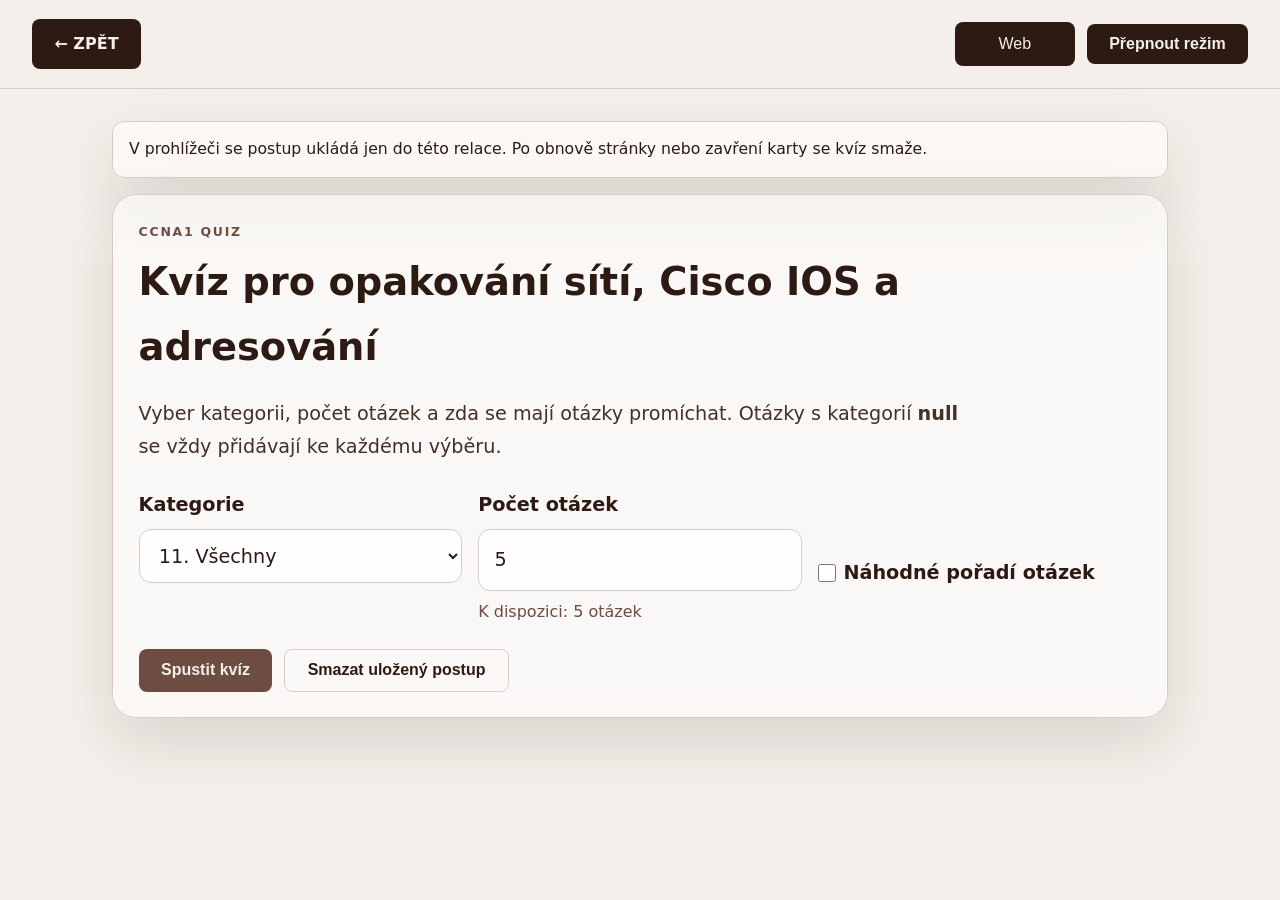
==== quiz.html @ b0972dff "Adding Quiz" ====
<!DOCTYPE html>
<html lang="cs">
<head>
	<meta charset="UTF-8">
	<meta name="viewport" content="width=device-width, initial-scale=1.0">
	<title>CCNA1 Kvíz</title>
	<meta name="description" content="Interaktivní CCNA1 kvíz se 168 otázkami, kategoriemi, průběžným ukládáním postupu a podporou PWA i webového režimu.">
	<meta name="theme-color" content="#0b1220">
	<link rel="manifest" href="/manifest.json">
	<link rel="stylesheet" href="tahak.css">
	<link rel="stylesheet" href="quiz.css">
</head>
<body>
	<div class="top-bar">
        <a href="https://opikula.dev/projects.html" class="btn">← ZPĚT</a>
		<div class="top-actions">
				<button class="btn nav-switch-button" id="goWebButton" type="button">Web</button>
			<button class="btn" id="themeToggle" onclick="toggleTheme()">Přepnout režim</button>
		</div>
	</div>

	<div class="quiz-shell">
		<div class="quiz-alert" id="webWarning" hidden>
			V prohlížeči se postup ukládá jen do této relace. Po obnově stránky nebo zavření karty se kvíz smaže.
		</div>

		<section class="quiz-panel is-active" id="startScreen">
			<div class="panel-copy">
				<p class="eyebrow">CCNA1 quiz</p>
				<h1>Kvíz pro opakování sítí, Cisco IOS a adresování</h1>
				<p class="lead">
					Vyber kategorii, počet otázek a zda se mají otázky promíchat. Otázky s kategorií <strong>null</strong>
					se vždy přidávají ke každému výběru.
				</p>
			</div>

			<div class="start-grid">
				<label class="field">
					<span>Kategorie</span>
					<select id="categorySelect"></select>
				</label>

				<label class="field">
					<span>Počet otázek</span>
					<input id="questionCount" type="number" min="1" value="5">
					<small id="availableCountInfo"></small>
				</label>

				<label class="checkbox-field">
					<input id="shuffleToggle" type="checkbox">
					<span>Náhodné pořadí otázek</span>
				</label>
			</div>

			<div class="start-actions">
				<button class="btn btn-primary" id="startQuizButton">Spustit kvíz</button>
				<button class="btn btn-secondary" id="resetSavedButton" type="button">Smazat uložený postup</button>
			</div>
		</section>

		<section class="quiz-panel" id="quizScreen" hidden>
			<div class="quiz-meta">
				<div>
					<p class="eyebrow" id="quizCategoryLabel">Kategorie</p>
					<h2 id="quizTitle">Otázka</h2>
				</div>
				<div style="display:flex;align-items:center;gap:8px;">
					<div class="progress-chip" id="progressChip">0 %</div>
					<button class="btn btn-secondary" id="backToSettingsButton" type="button">Zpět na nastavení</button>
				</div>
			</div>

			<div class="progress-track" aria-hidden="true">
				<div class="progress-fill" id="progressFill"></div>
			</div>

			<p class="question-counter" id="questionCounter"></p>
			<div class="question-nav-shell" aria-label="Rychlá navigace mezi otázkami">
				<button class="nav-arrow" id="questionNavPrev" type="button" aria-label="Předchozí blok">‹</button>
				<div class="question-nav-viewport" id="questionNavViewport">
					<div class="question-nav-track" id="questionNavTrack"></div>
				</div>
				<button class="nav-arrow" id="questionNavNext" type="button" aria-label="Další blok">›</button>
			</div>
			<p class="question-text" id="questionText"></p>
			<div class="explanation-box" id="explanationBox" hidden>
				<p class="eyebrow">Vysvětlení</p>
				<p id="explanationText"></p>
			</div>

			<div class="answers-grid" id="answersGrid"></div>

			<div class="quiz-actions">
				<button class="btn btn-secondary" id="prevQuestionButton" type="button">Zpět</button>
				<button class="btn btn-primary" id="nextQuestionButton" type="button">Další</button>
				<button class="btn btn-secondary" id="finishQuizButton" type="button">Dokončit kvíz</button>
			</div>

		</section>

		<section class="quiz-panel" id="resultScreen" hidden>
			<div class="panel-copy">
				<p class="eyebrow">Výsledek</p>
				<h2>Hotovo</h2>
				<p class="lead" id="resultSummary"></p>
			</div>

			<div class="result-grid">
				<article class="result-card">
					<span>Správně</span>
					<strong id="correctCount">0</strong>
				</article>
				<article class="result-card">
					<span>Špatně</span>
					<strong id="wrongCount">0</strong>
				</article>
				<article class="result-card">
					<span>Úspěšnost</span>
					<strong id="resultPercent">0 %</strong>
				</article>
			</div>

			<div class="result-toolbar">
				<button class="btn btn-secondary is-active-filter" id="reviewWrongOnlyButton" type="button">Jen chyby</button>
				<button class="btn btn-secondary" id="reviewAllButton" type="button">Všechny otázky</button>
			</div>

			<div id="reviewList" class="review-list"></div>

			<div class="result-actions">
				<button class="btn btn-primary" id="restartQuizButton" type="button">Spustit znovu</button>
				<button class="btn btn-secondary" id="backToStartButton" type="button">Změnit nastavení</button>
			</div>
		</section>
	</div>

	<script src="tahak.js"></script>
	<script src="quiz.js"></script>
</body>
</html>
---- tahak.css ----
:root {
    --bg-color: #F4EFEA; 
    --text-color: #2D1A12;
    --accent-color: #6D4C41;
    --sidebar-bg: #EAE3DA;
    --border-color: #D7CCC8;
    --table-hdr-bg: #E1D7CE;
    --btn-bg: #2D1A12;
    --btn-text: #F4EFEA;
}

body.dark-mode {
    --bg-color: rgb(19, 0, 30);
    --text-color: rgb(255, 251, 219);
    --accent-color: #D1B3FF;
    --sidebar-bg: rgb(32, 10, 48);
    --border-color: rgb(55, 20, 80);
    --table-hdr-bg: rgb(45, 12, 65);
    --btn-bg: rgb(255, 251, 219);
    --btn-text: rgb(19, 0, 30);
}

* {
    box-sizing: border-box;
    margin: 0;
    padding: 0;
}

body {
    font-family: system-ui, -apple-system, BlinkMacSystemFont, 'Segoe UI', Roboto, sans-serif;
    background-color: var(--bg-color);
    color: var(--text-color);
    line-height: 1.7;
    font-size: 1.2rem;
    transition: background-color 0.3s ease, color 0.3s ease;
}

/* Keep page scroll working, but hide the visible right-side scrollbar. */
html,
body {
    -ms-overflow-style: none;
    scrollbar-width: none;
}

html::-webkit-scrollbar,
body::-webkit-scrollbar {
    display: none;
}

.top-bar {
    display: flex;
    justify-content: space-between;
    align-items: center;
    padding: 1.2rem 2rem;
    position: sticky;
    top: 0;
    background-color: var(--bg-color);
    z-index: 100;
    border-bottom: 1px solid var(--border-color);
    transition: background-color 0.3s ease, border-color 0.3s ease;
}

.btn {
    padding: 0.7rem 1.4rem;
    border: none;
    border-radius: 8px;
    font-weight: 600;
    cursor: pointer;
    text-decoration: none;
    font-size: 1rem;
    background-color: var(--btn-bg);
    color: var(--btn-text);
    transition: background-color 0.2s, color 0.2s, transform 0.1s;
}

.btn:active {
    transform: scale(0.98);
}

.nav-switch-button {
    display: inline-flex;
    align-items: center;
    justify-content: center;
    min-width: 7.5rem;
    height: 2.7rem;
    padding: 0 1.4rem;
    line-height: 1;
    text-align: center;
    font-weight: 400;
}

.container {
    display: grid;
    grid-template-columns: 1fr 340px;
    gap: 3rem;
    max-width: 1400px;
    margin: 0 auto;
    padding: 2rem;
}

main {
    max-width: 880px;
    width: 100%;
}

h1 {
    font-size: 2.4rem;
    margin-top: 3rem;
    margin-bottom: 1.2rem;
    color: var(--text-color);
    border-bottom: 3px solid var(--accent-color);
    padding-bottom: 0.5rem;
    scroll-margin-top: 90px;
}

h2 {
    font-size: 1.7rem;
    margin-top: 2rem;
    margin-bottom: 1rem;
}

p, ul, ol {
    margin-bottom: 1.5rem;
}

ul, ol {
    padding-left: 2rem;
}

li {
    margin-bottom: 0.6rem;
}

code {
    font-family: 'Courier New', Courier, monospace;
    background-color: var(--sidebar-bg);
    padding: 0.2rem 0.5rem;
    border-radius: 4px;
    font-size: 1.05rem;
    font-weight: bold;
}

hr {
    border: 0;
    height: 1px;
    background: var(--border-color);
    margin: 3rem 0;
}

table {
    width: 100%;
    border-collapse: collapse;
    margin: 2rem 0;
    font-size: 1.1rem;
}

th, td {
    border: 1px solid var(--border-color);
    padding: 1rem;
    text-align: left;
}

th {
    background-color: var(--table-hdr-bg);
    font-weight: 700;
}

aside {
    position: sticky;
    top: 100px;
    height: calc(100vh - 140px);
    background-color: var(--sidebar-bg);
    padding: 1.8rem;
    border-radius: 12px;
    overflow-y: auto;
    border: 1px solid var(--border-color);
    transition: background-color 0.3s ease, border-color 0.3s ease;
}

aside h3 {
    margin-bottom: 1.2rem;
    font-size: 1.3rem;
    text-transform: uppercase;
    letter-spacing: 0.5px;
    border-bottom: 2px solid var(--border-color);
    padding-bottom: 0.5rem;
}

.nav-links {
    display: flex;
    flex-direction: column;
    gap: 0.8rem;
}

.nav-links a {
    color: var(--text-color);
    text-decoration: none;
    font-size: 1rem;
    line-height: 1.4;
    padding: 0.5rem;
    border-radius: 6px;
    transition: background-color 0.2s;
}

.nav-links a:hover {
    background-color: var(--border-color);
}

@media (max-width: 1100px) {
    .container {
        grid-template-columns: 1fr;
        gap: 2rem;
    }
    aside {
        position: static;
        height: auto;
        order: -1;
        max-height: 400px;
    }
}

@media (max-width: 600px) {
    body {
        font-size: 1.1rem;
    }
    .top-bar {
        padding: 1rem;
    }
    .container {
        padding: 1rem;
    }
    h1 { font-size: 1.9rem; }
    h2 { font-size: 1.4rem; }
    
    table {
        display: block;
        overflow-x: auto;
        white-space: nowrap;
    }
}
---- quiz.css ----
:root {
    --quiz-surface: rgba(255, 255, 255, 0.55);
    --quiz-surface-strong: rgba(255, 255, 255, 0.82);
    --quiz-shadow: 0 24px 60px rgba(45, 26, 18, 0.12);
    --quiz-accent-soft: rgba(109, 76, 65, 0.12);
}

body.dark-mode {
    --quiz-surface: rgba(32, 10, 48, 0.72);
    --quiz-surface-strong: rgba(45, 12, 65, 0.92);
    --quiz-shadow: 0 24px 60px rgba(0, 0, 0, 0.3);
    --quiz-accent-soft: rgba(209, 179, 255, 0.14);
}


body {
    min-height: 100vh;
}

.top-bar {
    gap: 1rem;
    position: sticky;
    top: 0;
    z-index: 1000;
    justify-content: space-between;
}

.quiz-shell {
    position: relative;
    z-index: 1;
}

.quiz-home-link {
    position: relative;
    z-index: 1010;
}

.top-actions {
    display: flex;
    align-items: center;
    gap: 0.75rem;
}

.top-action-button {
    min-width: 7.5rem;
    text-align: center;
}

.quiz-shell {
    max-width: 1120px;
    margin: 0 auto;
    padding: 2rem;
}

.quiz-alert {
    margin-bottom: 1rem;
    padding: 0.9rem 1rem;
    border-radius: 12px;
    border: 1px solid var(--border-color);
    background: var(--quiz-surface);
    box-shadow: var(--quiz-shadow);
    font-size: 0.98rem;
}

.quiz-panel {
    background: var(--quiz-surface);
    border: 1px solid var(--border-color);
    border-radius: 24px;
    box-shadow: var(--quiz-shadow);
    padding: 1.6rem;
    backdrop-filter: blur(14px);
}

.quiz-panel + .quiz-panel {
    margin-top: 1rem;
}

.question-nav-shell {
    display: grid;
    grid-template-columns: auto 1fr auto;
    gap: 0.65rem;
    align-items: center;
    margin: 0.75rem 0 0.5rem;
}

.question-nav-viewport {
    overflow: hidden;
    min-width: 0;
}

.question-nav-track {
    display: flex;
    gap: 0.45rem;
    overflow-x: auto;
    scroll-behavior: smooth;
    padding-bottom: 0.2rem;
    scrollbar-width: none;
    -ms-overflow-style: none;
}

.question-nav-track::-webkit-scrollbar {
    display: none;
}

.nav-arrow {
    width: 2.55rem;
    height: 2.55rem;
    border-radius: 999px;
    border: 1px solid var(--border-color);
    background: var(--quiz-surface-strong);
    color: var(--text-color);
    font: inherit;
    font-size: 1.45rem;
    line-height: 1;
    cursor: pointer;
    flex: 0 0 auto;
}

.nav-arrow:disabled {
    opacity: 0.35;
    cursor: default;
}

.question-nav-btn {
    min-width: 2.75rem;
    height: 2.75rem;
    border-radius: 0.8rem;
    border: 1px solid var(--border-color);
    background: var(--quiz-surface-strong);
    color: var(--text-color);
    font-weight: 800;
    cursor: pointer;
    flex: 0 0 auto;
    padding: 0 0.7rem;
}

.question-nav-btn.is-answered {
    border-color: var(--accent-color);
    background: var(--quiz-accent-soft);
}

.question-nav-btn.is-current {
    box-shadow: inset 0 0 0 2px var(--accent-color);
    font-weight: 900;
}

.question-nav-btn.is-correct {
    border-color: #2d7f3d;
    background: rgba(45, 127, 61, 0.16);
}

.question-nav-btn.is-wrong {
    border-color: #b33a3a;
    background: rgba(179, 58, 58, 0.16);
}

.question-nav-btn.is-skipped {
    opacity: 0.72;
}

.is-active {
    display: block;
}

.panel-copy h1,
.panel-copy h2 {
    border-bottom: 0;
    margin-top: 0.2rem;
    padding-bottom: 0;
}

.eyebrow {
    text-transform: uppercase;
    letter-spacing: 0.14em;
    font-size: 0.78rem;
    font-weight: 800;
    color: var(--accent-color);
    margin-bottom: 0.4rem;
}

.lead {
    max-width: 68ch;
    color: var(--text-color);
    opacity: 0.9;
}

.start-grid {
    display: grid;
    grid-template-columns: repeat(3, minmax(0, 1fr));
    gap: 1rem;
    margin-top: 1.6rem;
}

.field,
.checkbox-field {
    display: flex;
    flex-direction: column;
    gap: 0.45rem;
}

.field span,
.checkbox-field span {
    font-weight: 700;
}

.field select,
.field input {
    width: 100%;
    padding: 0.85rem 0.95rem;
    border-radius: 12px;
    border: 1px solid var(--border-color);
    background: var(--quiz-surface-strong);
    color: var(--text-color);
    font: inherit;
}

.field small {
    min-height: 1.2em;
    color: var(--accent-color);
}

.checkbox-field {
    flex-direction: row;
    align-items: center;
    padding-top: 2rem;
}

.checkbox-field input {
    width: 1.15rem;
    height: 1.15rem;
    accent-color: var(--accent-color);
}

.start-actions,
.quiz-actions,
.result-actions {
    display: flex;
    flex-wrap: wrap;
    gap: 0.75rem;
    margin-top: 1.5rem;
}

.btn-primary {
    background: var(--accent-color);
    color: var(--btn-text);
}

.btn-secondary {
    background: transparent;
    color: var(--text-color);
    border: 1px solid var(--border-color);
}

.quiz-meta {
    display: flex;
    justify-content: space-between;
    gap: 1rem;
    align-items: start;
    margin-bottom: 1rem;
}

.quiz-meta h2 {
    margin: 0;
    border: 0;
    font-size: 1.65rem;
}

.progress-chip {
    min-width: 88px;
    text-align: center;
    padding: 0.75rem 1rem;
    border-radius: 999px;
    background: var(--quiz-accent-soft);
    font-weight: 800;
    font-size: 1.05rem;
}

.progress-track {
    width: 100%;
    height: 12px;
    border-radius: 999px;
    overflow: hidden;
    background: var(--border-color);
}

.progress-fill {
    width: 0;
    height: 100%;
    border-radius: inherit;
    background: linear-gradient(90deg, var(--accent-color), color-mix(in srgb, var(--accent-color) 40%, transparent));
    transition: width 0.25s ease;
}

.question-counter {
    margin-top: 1rem;
    font-size: 0.98rem;
    color: var(--accent-color);
    font-weight: 700;
}

.question-text {
    font-size: clamp(1.25rem, 2vw, 1.65rem);
    line-height: 1.45;
    margin-top: 0.65rem;
    margin-bottom: 1.35rem;
}

.explanation-box {
    margin: -0.2rem 0 0.9rem;
    padding: 1rem 1.1rem;
    border-radius: 16px;
    border: 1px solid var(--border-color);
    background: color-mix(in srgb, var(--quiz-accent-soft) 60%, var(--quiz-surface-strong));
}

.explanation-box p:last-child {
    margin-bottom: 0;
}

.answers-grid {
    display: grid;
    gap: 0.85rem;
}

.answer-button {
    width: 100%;
    text-align: left;
    padding: 1rem 1.1rem;
    border-radius: 16px;
    border: 1px solid var(--border-color);
    background: var(--quiz-surface-strong);
    color: var(--text-color);
    cursor: pointer;
    font: inherit;
    transition: transform 0.15s ease, border-color 0.15s ease, background-color 0.15s ease;
}

.answer-button:hover,
.answer-button:focus-visible {
    transform: translateY(-1px);
    border-color: var(--accent-color);
}

.answer-button.is-selected {
    background: var(--quiz-accent-soft);
    border-color: var(--accent-color);
}

.answer-button.is-correct {
    border-color: #2d7f3d;
    background: rgba(45, 127, 61, 0.14);
}

.answer-button.is-wrong {
    border-color: #b33a3a;
    background: rgba(179, 58, 58, 0.14);
}

.quiz-actions--review {
    margin-top: 0.75rem;
}

.result-toolbar {
    display: flex;
    gap: 0.75rem;
    flex-wrap: wrap;
    margin: 1rem 0 0.5rem;
}

.is-active-filter {
    background: var(--accent-color);
    color: var(--btn-text);
}

.result-grid {
    display: grid;
    grid-template-columns: repeat(3, minmax(0, 1fr));
    gap: 1rem;
    margin-top: 1rem;
}

.review-list {
    display: grid;
    gap: 0.9rem;
    margin-top: 1rem;
}

.review-card {
    border: 1px solid var(--border-color);
    border-radius: 18px;
    padding: 1rem;
    background: var(--quiz-surface-strong);
    box-shadow: 0 10px 28px rgba(0, 0, 0, 0.05);
}

.review-card.is-wrong {
    border-left: 5px solid #b33a3a;
}

.review-card.is-correct {
    border-left: 5px solid #2d7f3d;
}

.review-card-head {
    display: flex;
    justify-content: space-between;
    gap: 0.75rem;
    align-items: flex-start;
    margin-bottom: 0.75rem;
}

.review-question {
    font-size: 1.08rem;
    font-weight: 800;
    margin-bottom: 0.6rem;
}

.review-meta {
    display: grid;
    gap: 0.35rem;
    font-size: 0.96rem;
    margin-bottom: 0.85rem;
}

.answer-line {
    display: flex;
    flex-wrap: wrap;
    gap: 0.45rem;
    align-items: center;
}

.answer-pill {
    display: inline-flex;
    align-items: center;
    padding: 0.25rem 0.6rem;
    border-radius: 999px;
    border: 1px solid var(--border-color);
    font-size: 0.88rem;
    font-weight: 700;
}

.answer-pill.is-correct {
    border-color: #2d7f3d;
    background: rgba(45, 127, 61, 0.14);
}

.answer-pill.is-wrong {
    border-color: #b33a3a;
    background: rgba(179, 58, 58, 0.14);
}

.review-explanation {
    margin-top: 0.8rem;
    padding-top: 0.8rem;
    border-top: 1px dashed var(--border-color);
}

.result-card {
    border-radius: 18px;
    padding: 1.2rem;
    background: var(--quiz-surface-strong);
    border: 1px solid var(--border-color);
    display: flex;
    flex-direction: column;
    gap: 0.35rem;
}

.result-card span {
    font-size: 0.88rem;
    text-transform: uppercase;
    letter-spacing: 0.08em;
    color: var(--accent-color);
}

.result-card strong {
    font-size: 2rem;
}

@media (max-width: 900px) {
    .start-grid,
    .result-grid {
        grid-template-columns: 1fr;
    }

    .quiz-meta {
        flex-direction: column;
    }

    .question-nav-shell {
        grid-template-columns: auto 1fr auto;
    }

    .checkbox-field {
        padding-top: 0;
    }
}

@media (max-width: 600px) {
    .quiz-shell {
        padding: 1rem;
    }

    .quiz-panel {
        padding: 1.1rem;
        border-radius: 18px;
    }

    .top-bar {
        flex-direction: column;
        align-items: stretch;
    }

    .top-actions {
        justify-content: space-between;
    }

    .quiz-actions .btn,
    .result-actions .btn,
    .start-actions .btn {
        width: 100%;
        justify-content: center;
    }
}
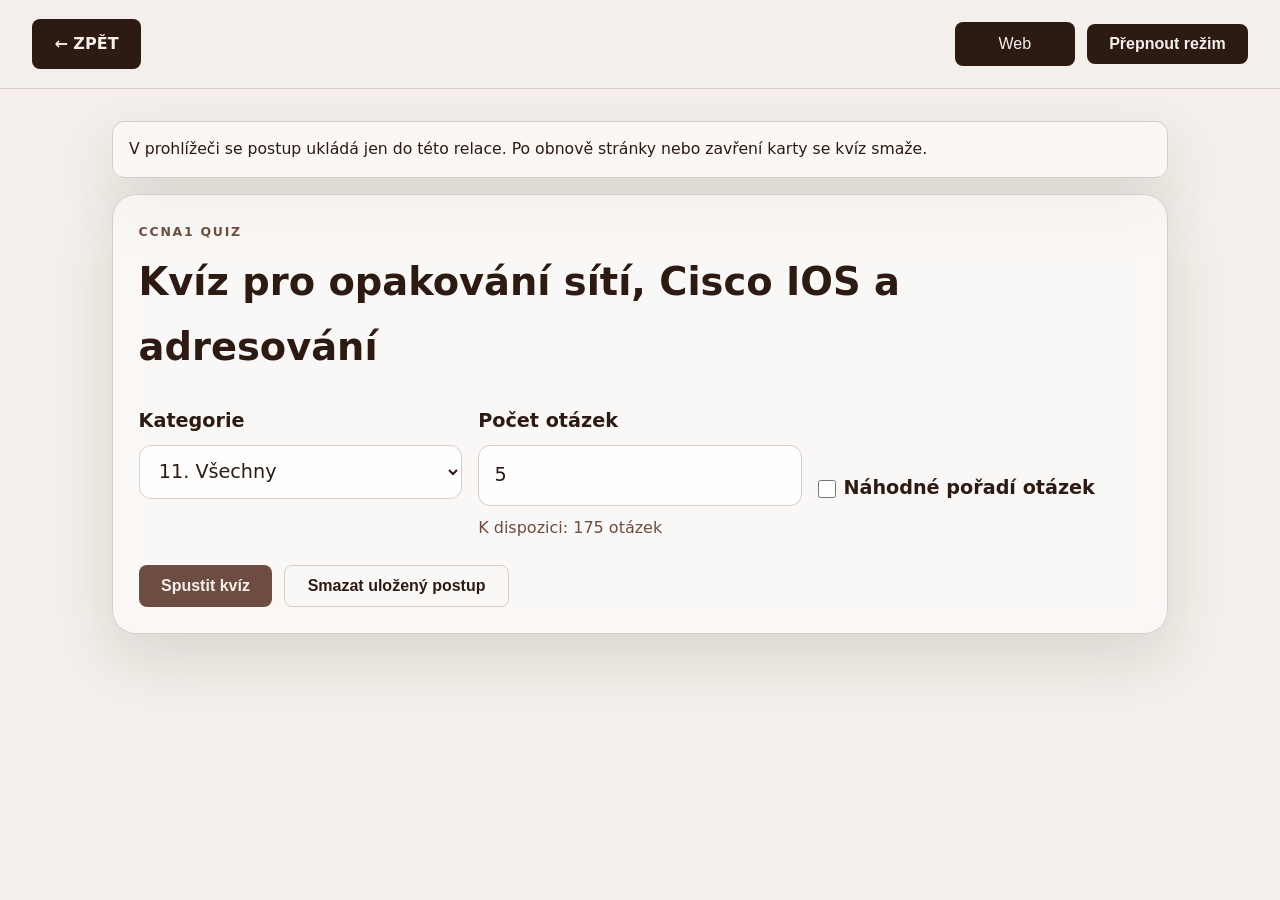
==== commit 062890de: "v2.4" ====
--- a/quiz.html
+++ b/quiz.html
@@ -28,10 +28,6 @@
 			<div class="panel-copy">
 				<p class="eyebrow">CCNA1 quiz</p>
 				<h1>Kvíz pro opakování sítí, Cisco IOS a adresování</h1>
-				<p class="lead">
-					Vyber kategorii, počet otázek a zda se mají otázky promíchat. Otázky s kategorií <strong>null</strong>
-					se vždy přidávají ke každému výběru.
-				</p>
 			</div>
 
 			<div class="start-grid">
@@ -76,11 +72,11 @@
 
 			<p class="question-counter" id="questionCounter"></p>
 			<div class="question-nav-shell" aria-label="Rychlá navigace mezi otázkami">
-				<button class="nav-arrow" id="questionNavPrev" type="button" aria-label="Předchozí blok">‹</button>
+				<button class="nav-arrow" id="questionNavPrev" type="button" aria-label="Předchozí blok">&#8592;</button>
 				<div class="question-nav-viewport" id="questionNavViewport">
 					<div class="question-nav-track" id="questionNavTrack"></div>
 				</div>
-				<button class="nav-arrow" id="questionNavNext" type="button" aria-label="Další blok">›</button>
+				<button class="nav-arrow" id="questionNavNext" type="button" aria-label="Další blok">&#8594;</button>
 			</div>
 			<p class="question-text" id="questionText"></p>
 			<div class="explanation-box" id="explanationBox" hidden>
--- a/quiz.css
+++ b/quiz.css
@@ -110,14 +110,19 @@
     background: var(--quiz-surface-strong);
     color: var(--text-color);
     font: inherit;
-    font-size: 1.45rem;
+    font-size: 1.2rem;
+    font-weight: 900;
     line-height: 1;
     cursor: pointer;
     flex: 0 0 auto;
+    display: flex;
+    align-items: center;
+    justify-content: center;
+    user-select: none;
 }
 
 .nav-arrow:disabled {
-    opacity: 0.35;
+    opacity: 0.25;
     cursor: default;
 }
 
@@ -520,4 +525,30 @@
         width: 100%;
         justify-content: center;
     }
+}
+
+.answers-grid[data-multi-select] .answer-button::before {
+    content: '☐ ';
+    font-size: 1.1em;
+}
+
+.answers-grid[data-multi-select] .answer-button.is-selected::before {
+    content: '☑ ';
+}
+
+.answers-grid[data-multi-select]::after {
+    content: 'Vyber jednu nebo více správných odpovědí';
+    display: block;
+    font-size: 0.82rem;
+    color: var(--accent-color);
+    font-weight: 700;
+    text-transform: uppercase;
+    letter-spacing: 0.1em;
+    margin-top: 0.5rem;
+    order: -1;
+}
+
+.answers-grid[data-multi-select] {
+    display: flex;
+    flex-direction: column;
 }
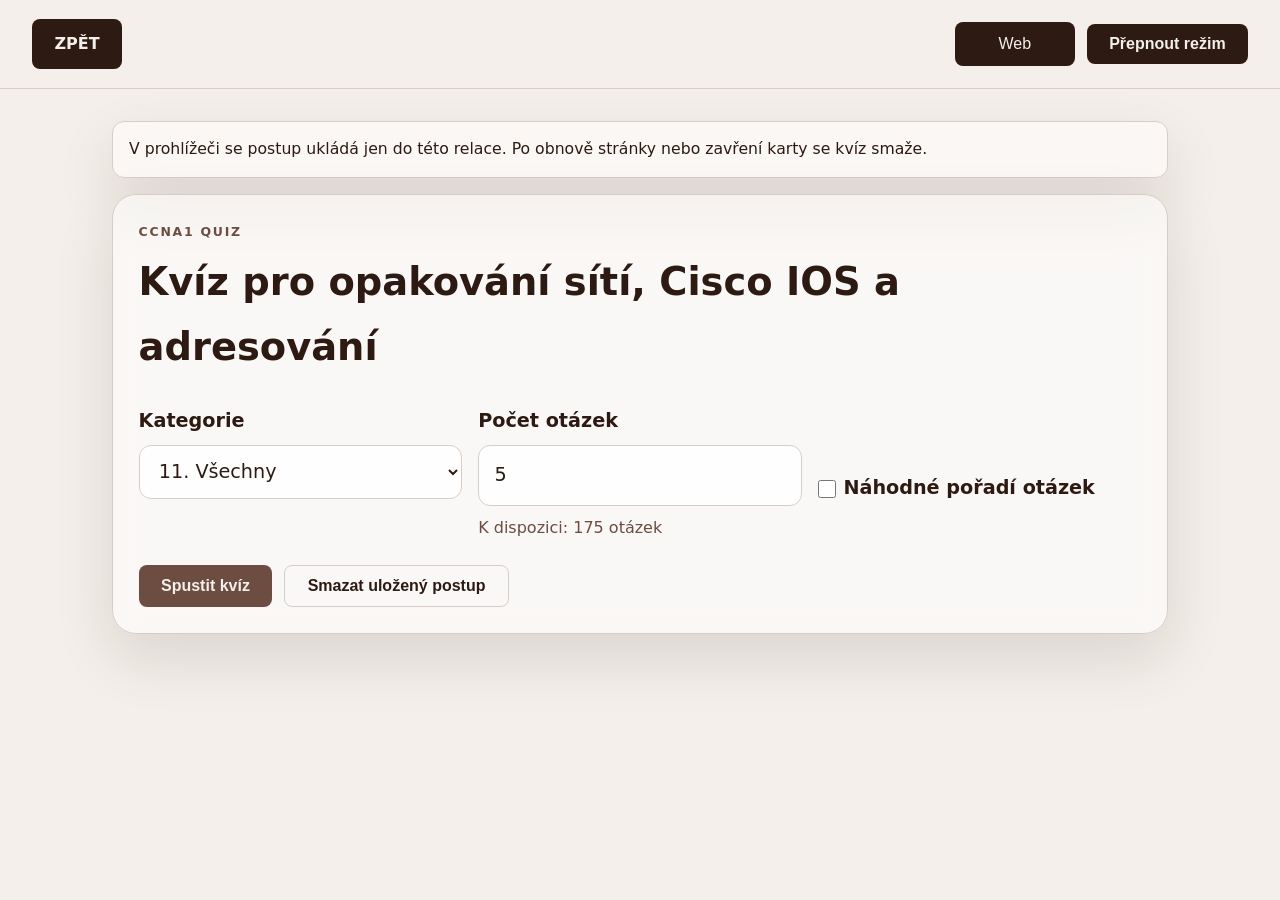
==== commit 0767e2c5: "fixing mobile" ====
--- a/quiz.html
+++ b/quiz.html
@@ -12,7 +12,7 @@
 </head>
 <body>
 	<div class="top-bar">
-        <a href="https://opikula.dev/projects.html" class="btn">← ZPĚT</a>
+        <a href="https://opikula.dev/projects.html" class="btn">ZPĚT</a>
 		<div class="top-actions">
 				<button class="btn nav-switch-button" id="goWebButton" type="button">Web</button>
 			<button class="btn" id="themeToggle" onclick="toggleTheme()">Přepnout režim</button>
--- a/tahak.css
+++ b/tahak.css
@@ -223,15 +223,39 @@
     body {
         font-size: 1.1rem;
     }
+
     .top-bar {
-        padding: 1rem;
-    }
+        padding: 0.7rem 1rem;
+        gap: 0.5rem;
+    }
+
+    .top-bar > div {
+        flex-wrap: nowrap !important;
+        gap: 0.4rem !important;
+    }
+
+    .btn {
+        padding: 0.5rem 0.8rem;
+        font-size: 0.85rem;
+    }
+
+    .nav-switch-button {
+        min-width: unset;
+        height: auto;
+        padding: 0.5rem 0.8rem;
+    }
+
+    #themeToggle {
+        white-space: nowrap;
+    }
+
     .container {
         padding: 1rem;
     }
+
     h1 { font-size: 1.9rem; }
     h2 { font-size: 1.4rem; }
-    
+
     table {
         display: block;
         overflow-x: auto;
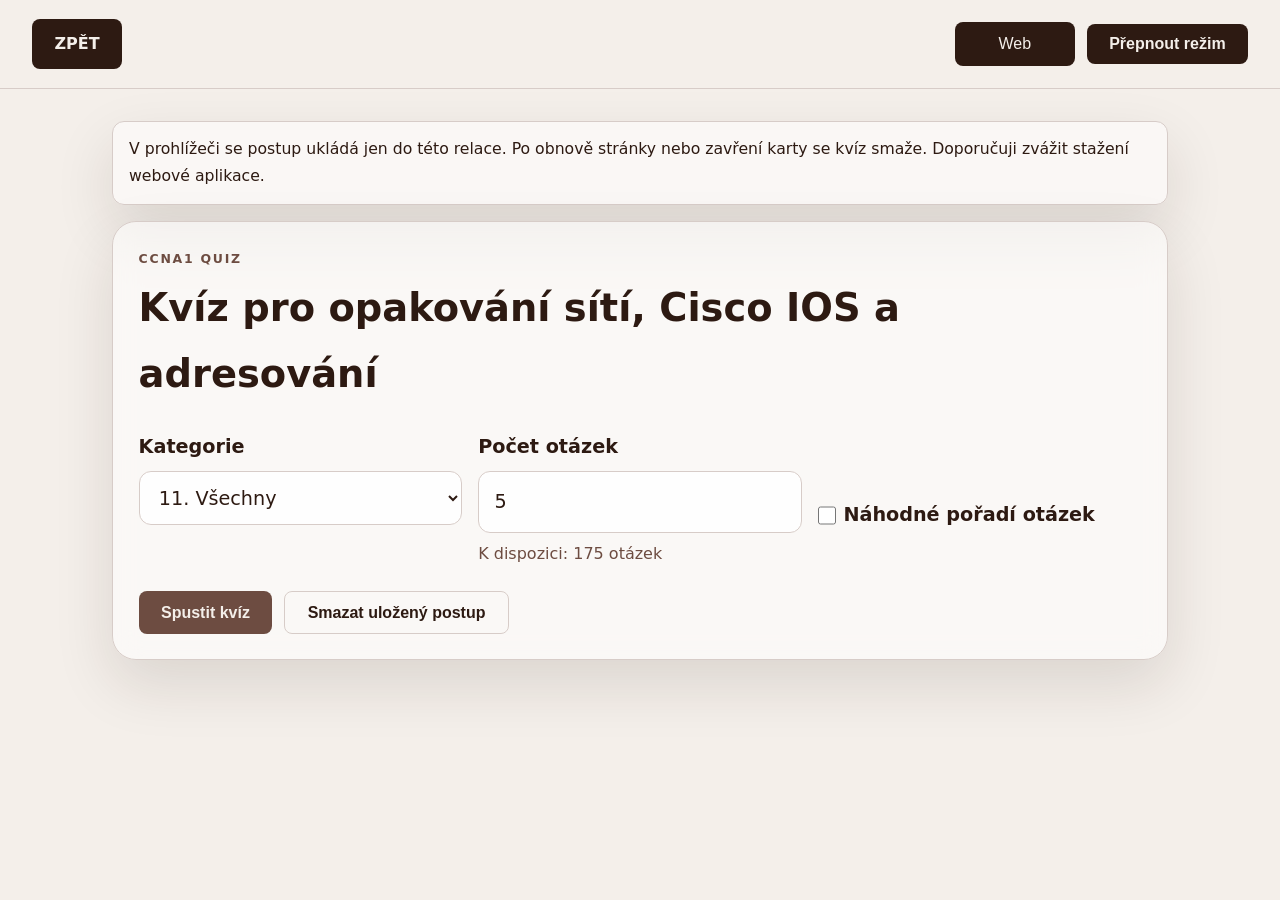
==== commit 14511013: "change" ====
--- a/quiz.html
+++ b/quiz.html
@@ -21,7 +21,7 @@
 
 	<div class="quiz-shell">
 		<div class="quiz-alert" id="webWarning" hidden>
-			V prohlížeči se postup ukládá jen do této relace. Po obnově stránky nebo zavření karty se kvíz smaže.
+			V prohlížeči se postup ukládá jen do této relace. Po obnově stránky nebo zavření karty se kvíz smaže. Doporučuji zvážit stažení webové aplikace.
 		</div>
 
 		<section class="quiz-panel is-active" id="startScreen">
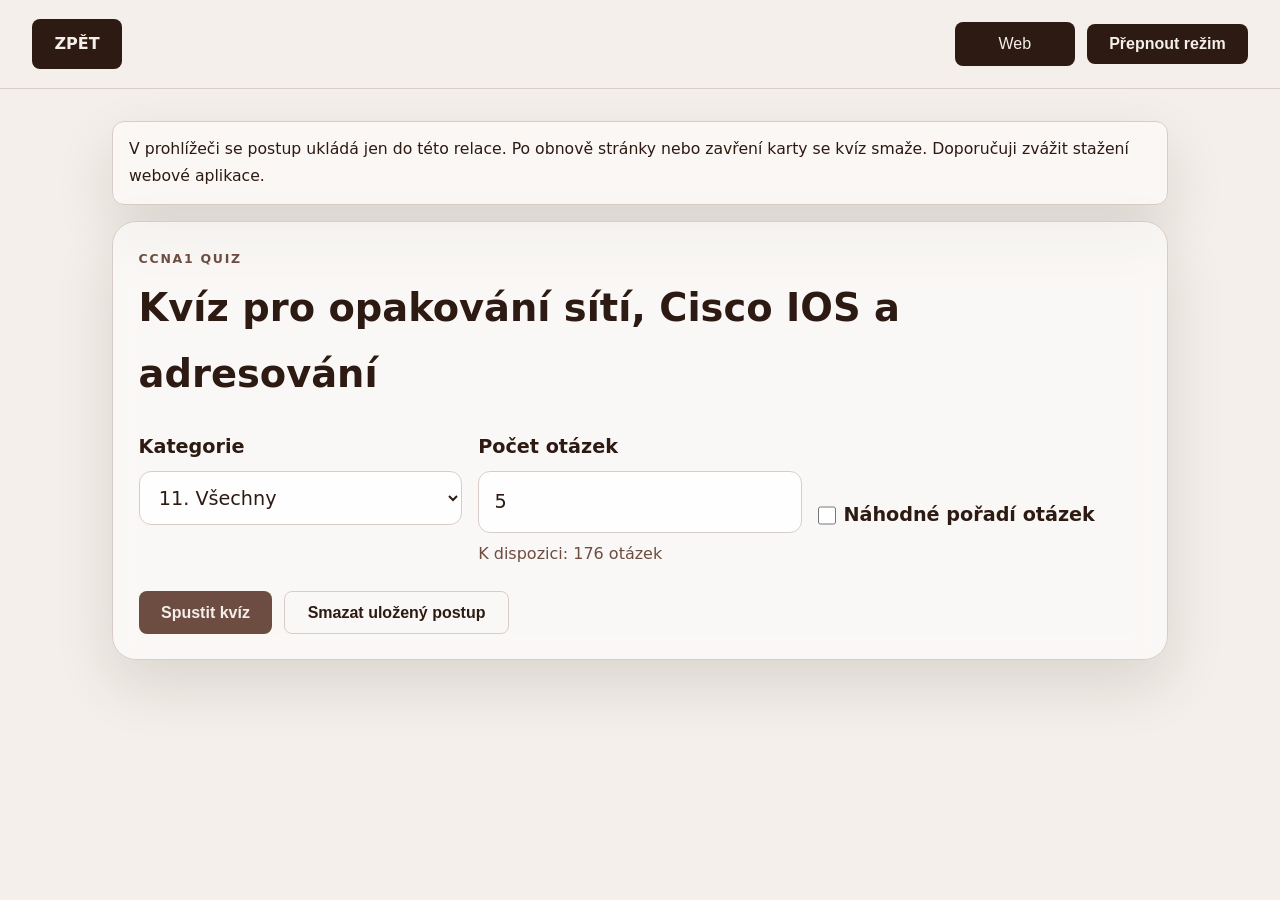
==== commit e08ee89f: "spoj" ====
--- a/quiz.html
+++ b/quiz.html
@@ -71,13 +71,17 @@
 			</div>
 
 			<p class="question-counter" id="questionCounter"></p>
-			<div class="question-nav-shell" aria-label="Rychlá navigace mezi otázkami">
-				<button class="nav-arrow" id="questionNavPrev" type="button" aria-label="Předchozí blok">&#8592;</button>
-				<div class="question-nav-viewport" id="questionNavViewport">
-					<div class="question-nav-track" id="questionNavTrack"></div>
-				</div>
-				<button class="nav-arrow" id="questionNavNext" type="button" aria-label="Další blok">&#8594;</button>
-			</div>
+            <div class="question-nav-shell" aria-label="Rychlá navigace mezi otázkami">
+                <button class="nav-arrow" id="questionNavPrev" type="button" aria-label="Předchozí blok">&#8592;</button>
+                <div class="question-nav-viewport" id="questionNavViewport">
+                    <div class="question-nav-track" id="questionNavTrack"></div>
+                </div>
+                <button class="nav-arrow" id="questionNavNext" type="button" aria-label="Další blok">&#8594;</button>
+            </div>
+            <div class="question-jump-shell">
+                <input class="question-jump-input" id="questionJumpInput" type="number" min="1" placeholder="č. otázky">
+                <button class="btn btn-secondary" id="questionJumpButton" type="button">Přejít</button>
+            </div>
 			<p class="question-text" id="questionText"></p>
 			<div class="explanation-box" id="explanationBox" hidden>
 				<p class="eyebrow">Vysvětlení</p>
--- a/quiz.css
+++ b/quiz.css
@@ -551,4 +551,79 @@
 .answers-grid[data-multi-select] {
     display: flex;
     flex-direction: column;
+}
+
+.question-image {
+    display: block;
+    max-width: 100%;
+    max-height: 400px;
+    border-radius: 12px;
+    margin: 0 0 1.2rem 0;
+    border: 1px solid var(--border-color);
+    object-fit: contain;
+}
+
+.match-selections {
+    display: grid;
+    gap: 0.75rem;
+    margin-top: 0.5rem;
+}
+
+.match-row {
+    display: grid;
+    grid-template-columns: 1fr 1fr;
+    gap: 1rem;
+    align-items: center;
+    padding: 0.75rem 1rem;
+    border-radius: 12px;
+    border: 1px solid var(--border-color);
+    background: var(--quiz-surface-strong);
+}
+
+.match-label {
+    font-weight: 700;
+}
+
+.match-select {
+    width: 100%;
+    padding: 0.6rem 0.8rem;
+    border-radius: 10px;
+    border: 1px solid var(--border-color);
+    background: var(--quiz-surface);
+    color: var(--text-color);
+    font: inherit;
+    cursor: pointer;
+}
+
+.match-select.is-correct {
+    border-color: #2d7f3d;
+    background: rgba(45, 127, 61, 0.14);
+}
+
+.match-select.is-wrong {
+    border-color: #b33a3a;
+    background: rgba(179, 58, 58, 0.14);
+}
+
+@media (max-width: 600px) {
+    .match-row {
+        grid-template-columns: 1fr;
+    }
+}
+
+.question-jump-shell {
+    display: flex;
+    gap: 0.5rem;
+    align-items: center;
+    margin-top: 0.5rem;
+}
+
+.question-jump-input {
+    width: 6rem;
+    padding: 0.55rem 0.75rem;
+    border-radius: 10px;
+    border: 1px solid var(--border-color);
+    background: var(--quiz-surface-strong);
+    color: var(--text-color);
+    font: inherit;
 }
